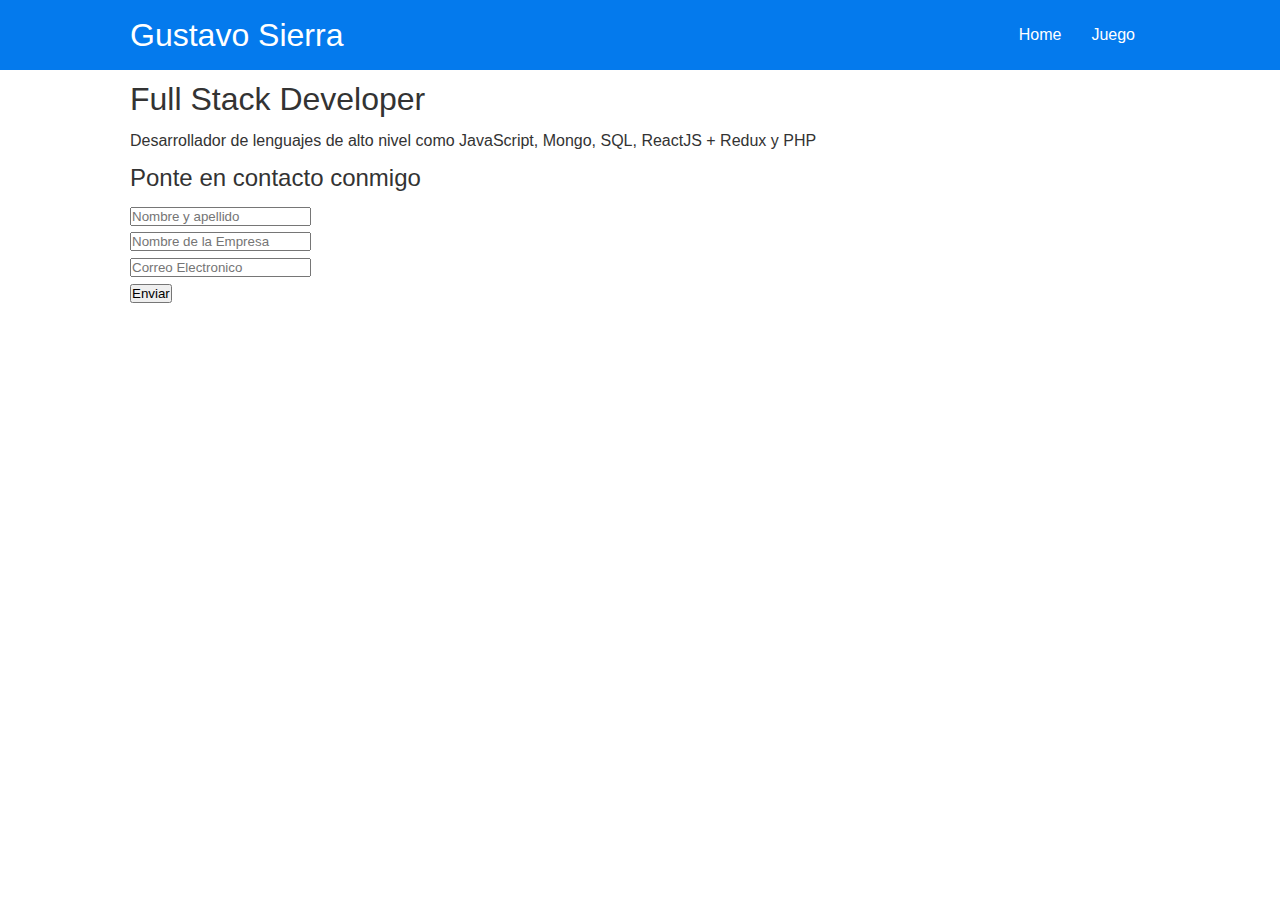
==== index.html @ 995e379f "Info nueva y primeros inputs, primera limpieza de css" ====
<!DOCTYPE html>
<html lang="en">
<head>
    <meta charset="UTF-8">
    <meta http-equiv="X-UA-Compatible" content="IE=edge">
    <meta name="viewport" content="width=device-width, initial-scale=1.0">
    <title>Web Personal Gustavo Sierra</title>
    <link rel="stylesheet" href="css/style.css" type="text/css">
</head>

<body>
    <div class="navbar">
        <div class="container flex">
            <h1 class="logo">Gustavo Sierra</h1>
            <nav>
                <ul>
                    <li><a href="index.html">Home</a></li>
                    <li><a href="juego.html">Juego</a></li>
                </ul>
            </nav>
        </div>
    </div>

    <section class="showcase">
        <div class="container grid">
            <div class="showcase-text">
                <h1>Full Stack Developer</h1>
                <p>Desarrollador de lenguajes de alto nivel como JavaScript, Mongo, SQL, ReactJS + Redux y PHP</p><a href="btn btn-outline"></a>
            </div>

            <div class="showcase-form card">
                <h2>Ponte en contacto conmigo</h2>
                <form>
                    <div class="form-control">
                        <input type="text" name="name" placeholder="Nombre y apellido" required>
                    </div>
                    <div class="form-control">
                        <input type="text" name="Empresa" placeholder="Nombre de la Empresa" required>
                    </div>
                    <div class="form-control">
                        <input type="email" name="email" placeholder="Correo Electronico" required> 
                    </div>
                    <input type="submit" value="Enviar" class="btn btn-primary">
                </form>
            </div>
        </div>
    </section>
</body>
</html>
---- css/style.css ----
* {
    box-sizing: border-box;
    padding: 0;
    margin: 0 ;
}
body{
    font-family: "lato", sans-serif;
    color: #333;
    line-height: 1.6;
}
ul{
    list-style-type: none;
}
a{
    text-decoration: none;
     color: #333;
}
h1, h2{
    font-weight: 300;
    line-height: 1.2;
    margin: 10px 0;
}
p{
    margin: 10px 0;
}
img{
    width: 100%;
}
/* Navbar */
.navbar{
    background-color: #047aed;
    color: white;
    height: 70px;
}
.navbar ul{
    display: flex;
}
.navbar .flex{
    justify-content: space-between ;
}
.navbar a{
    color: white;
    padding: 10px;
    margin: 0 5px;
}
.navbar a:hover{
    border-bottom:  2px white solid;
}
/* Utilidades */
.container{
    max-width: 1100px;
    margin: 0 auto;
    overflow: auto;
    padding: 0 40px;
}
.flex{
    display: flex;
    justify-content: center;
    align-items: center;
    height: 100%;
}
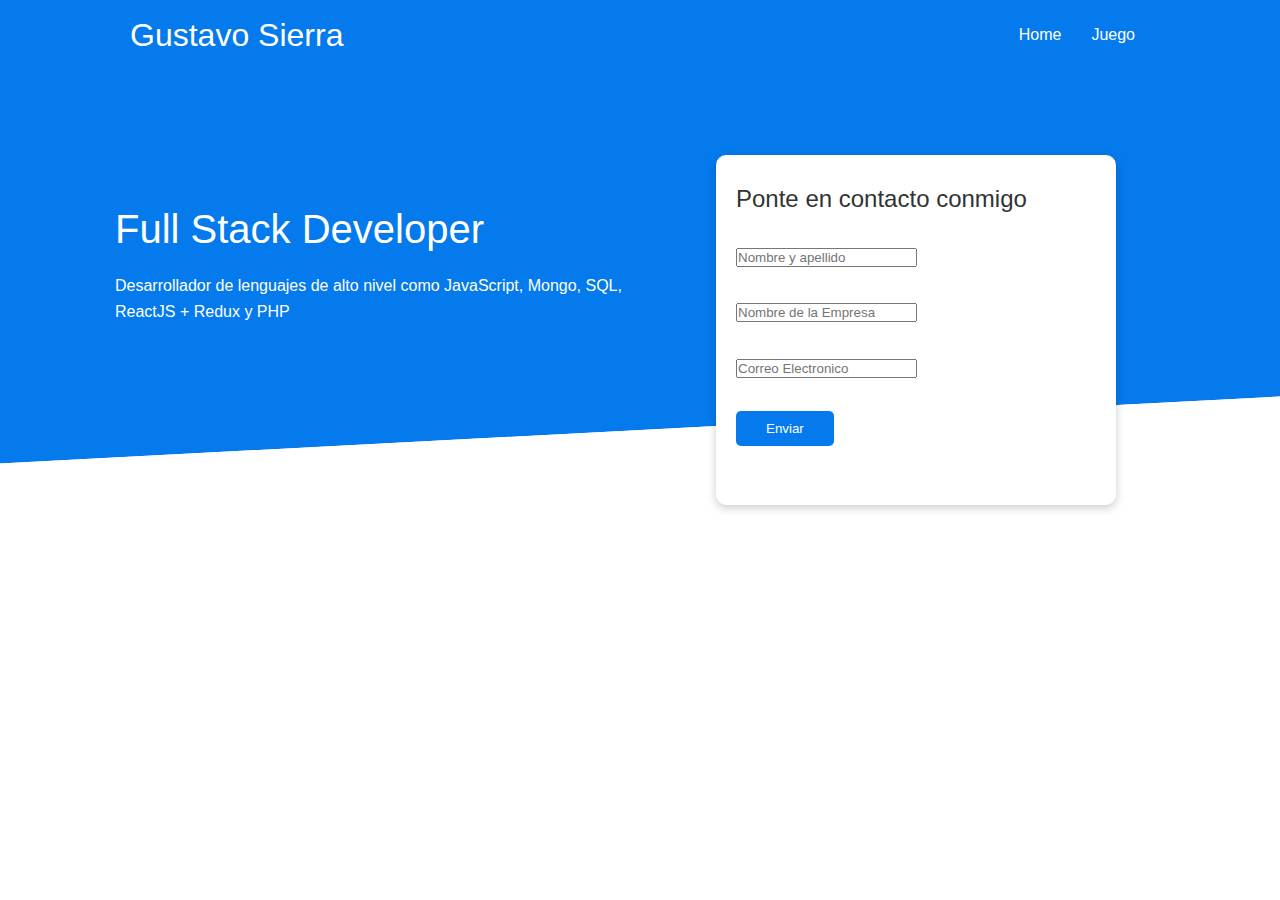
==== commit 56bc5430: "more css y creacion espacion para experiencia" ====
--- a/index.html
+++ b/index.html
@@ -45,5 +45,9 @@
             </div>
         </div>
     </section>
+
+    <section class="exp">
+        <div></div>
+    </section>
 </body>
 </html>--- a/css/style.css
+++ b/css/style.css
@@ -46,6 +46,57 @@
 .navbar a:hover{
     border-bottom:  2px white solid;
 }
+/* Showcase */
+.showcase{
+    height: 400px;
+    background-color: #047aed;
+    color: white;
+    position: relative;
+}
+.showcase h1{
+    font-size: 40px;
+}
+.showcase p{
+    margin: 20px 0;
+}
+.showcase .grid{
+    overflow: visible;
+    grid-template-columns: 55% 45%;
+    gap: 30px;
+}
+.showcase-form{
+    position: relative;
+    top: 60px;
+    height: 350px;
+    width: 400px;
+    padding: 40px;
+    z-index: 100;
+} 
+.showcase-form, .form-control{
+    margin: 30px 0; 
+}
+.showcase-form input[type="text"]
+.showcase-form input[type="email"]{
+    border: 0;
+    border-bottom: 1px solid #b4becb;
+    width: 100%;
+    padding: 3px;
+    font-size: 16px;
+}
+.showcase-form input:focus{
+    outline: none;
+}
+.showcase::before, .showcase::after{
+    content: "";
+    position: absolute;
+    height: 100px;
+    bottom: -60px;
+    right: 0;
+    left: 0;
+    background-color: white;
+    transform: skewY(-3deg);
+    -webkit-transform: skewY(-3deg);
+}
 /* Utilidades */
 .container{
     max-width: 1100px;
@@ -53,9 +104,41 @@
     overflow: auto;
     padding: 0 40px;
 }
+.card{
+    background-color: white;
+    color: #333;
+    border-radius: 10px;
+    box-shadow: 0 3px 10px rgba(0, 0, 0, 0.2);
+    padding: 20px;
+    margin: 10px;
+}
+.btn{
+    display: inline-block;
+    padding: 10px 30px;
+    cursor: pointer;
+    background-color: #047aed;
+    color: #fff;
+    border: none;
+    border-radius: 5px;
+}
+.btn-outline{
+    background-color: transparent;
+    border: 1px white solid;
+}
+.btn:hover{
+    transform: scale(0.98);
+}
 .flex{
     display: flex;
     justify-content: center;
     align-items: center;
     height: 100%;
 }
+.grid{
+    display: grid;
+    grid-template-columns: 1fr 1fr;
+    gap: 20px;
+    justify-content: center;
+    align-items: center;
+    height: 100%;
+}
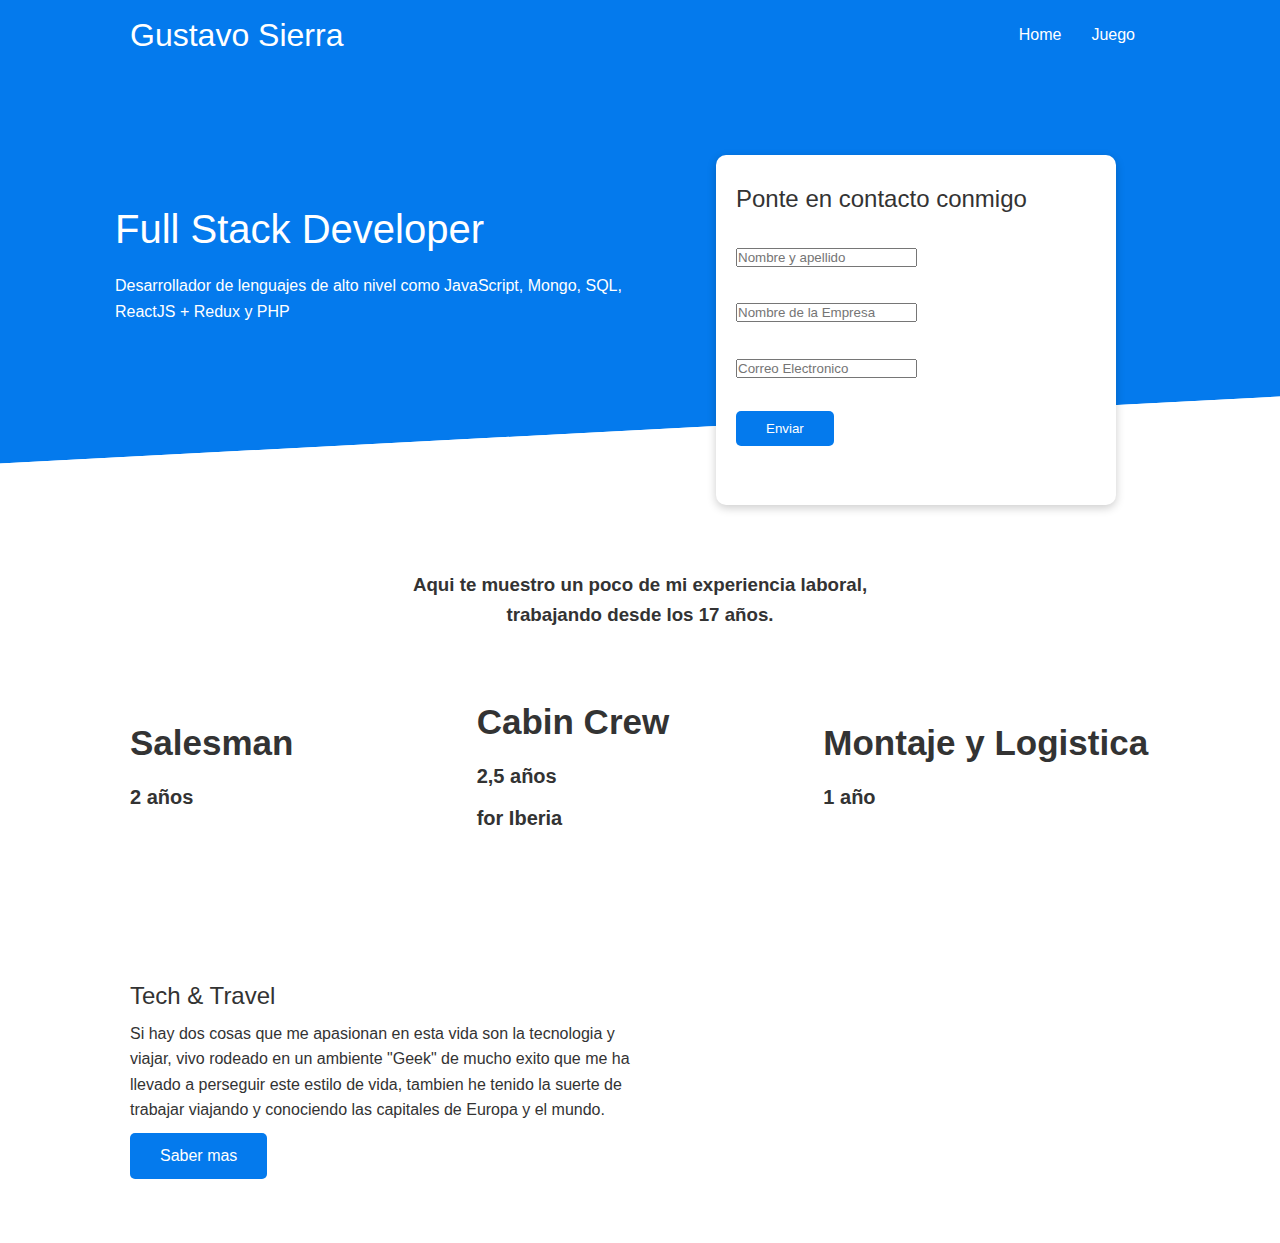
==== commit e1dcd9a9: "segunda y tercera section añadida, mas limpieza de css" ====
--- a/index.html
+++ b/index.html
@@ -4,7 +4,7 @@
     <meta charset="UTF-8">
     <meta http-equiv="X-UA-Compatible" content="IE=edge">
     <meta name="viewport" content="width=device-width, initial-scale=1.0">
-    <title>Web Personal Gustavo Sierra</title>
+    <title>Gustavo Sierra | Web Personal</title>
     <link rel="stylesheet" href="css/style.css" type="text/css">
 </head>
 
@@ -47,7 +47,38 @@
     </section>
 
     <section class="exp">
-        <div></div>
+        <div class="container">
+            <h3 class="exp-textocentral">
+                Aqui te muestro un poco de mi experiencia laboral, trabajando desde los 17 años.
+            </h3>
+
+            <div class="grid grid-3 textocentral">
+                <div>
+                    <h3>Salesman</h3>
+                    <p class="text-secondary">2 años</p>
+                </div>
+                <div><h3>Cabin Crew</h3>
+                    <p class="text-secondary">2,5 años</p>
+                    <p class="text-secondary">for Iberia</p>
+                </div>
+                <div><h3>Montaje y Logistica</h3>
+                    <p class="text-secondary">1 año</p>
+                </div>
+            </div>
+        </div>
+    </section>
+
+    <section class="cloud-medio">
+        <div class="container grid">
+            <div class="textocentral">
+                <h2 class="lg">Tech & Travel</h2>
+                <p class="parrafo-medio">
+                    Si hay dos cosas que me apasionan en esta vida son la tecnologia y viajar, vivo rodeado en un ambiente "Geek" de mucho exito que me ha llevado a perseguir este estilo de vida, tambien he tenido la suerte de trabajar viajando y conociendo las capitales de Europa y el mundo.
+                </p>
+                <a href="" class="btn btn-dark">Saber mas</a>
+            </div>
+             
+        </div>
     </section>
 </body>
 </html>--- a/css/style.css
+++ b/css/style.css
@@ -97,6 +97,10 @@
     transform: skewY(-3deg);
     -webkit-transform: skewY(-3deg);
 }
+/* Experiencia */
+.exp{
+    padding-top: 100px;
+}
 /* Utilidades */
 .container{
     max-width: 1100px;
@@ -128,6 +132,22 @@
 .btn:hover{
     transform: scale(0.98);
 }
+.exp-textocentral{
+    text-align: center;
+    margin: 1rem 0;
+    max-width: 500px;
+    margin: auto;
+}
+.textocentral{
+    margin: 4rem 0;
+}
+.exp .grid h3{
+    font-size: 35px;
+}
+.exp .grid p{
+    font-size: 20px;
+    font-weight: bold;
+}
 .flex{
     display: flex;
     justify-content: center;
@@ -142,3 +162,6 @@
     align-items: center;
     height: 100%;
 }
+.grid-3{
+    grid-template-columns: 1fr 1fr 1fr;
+}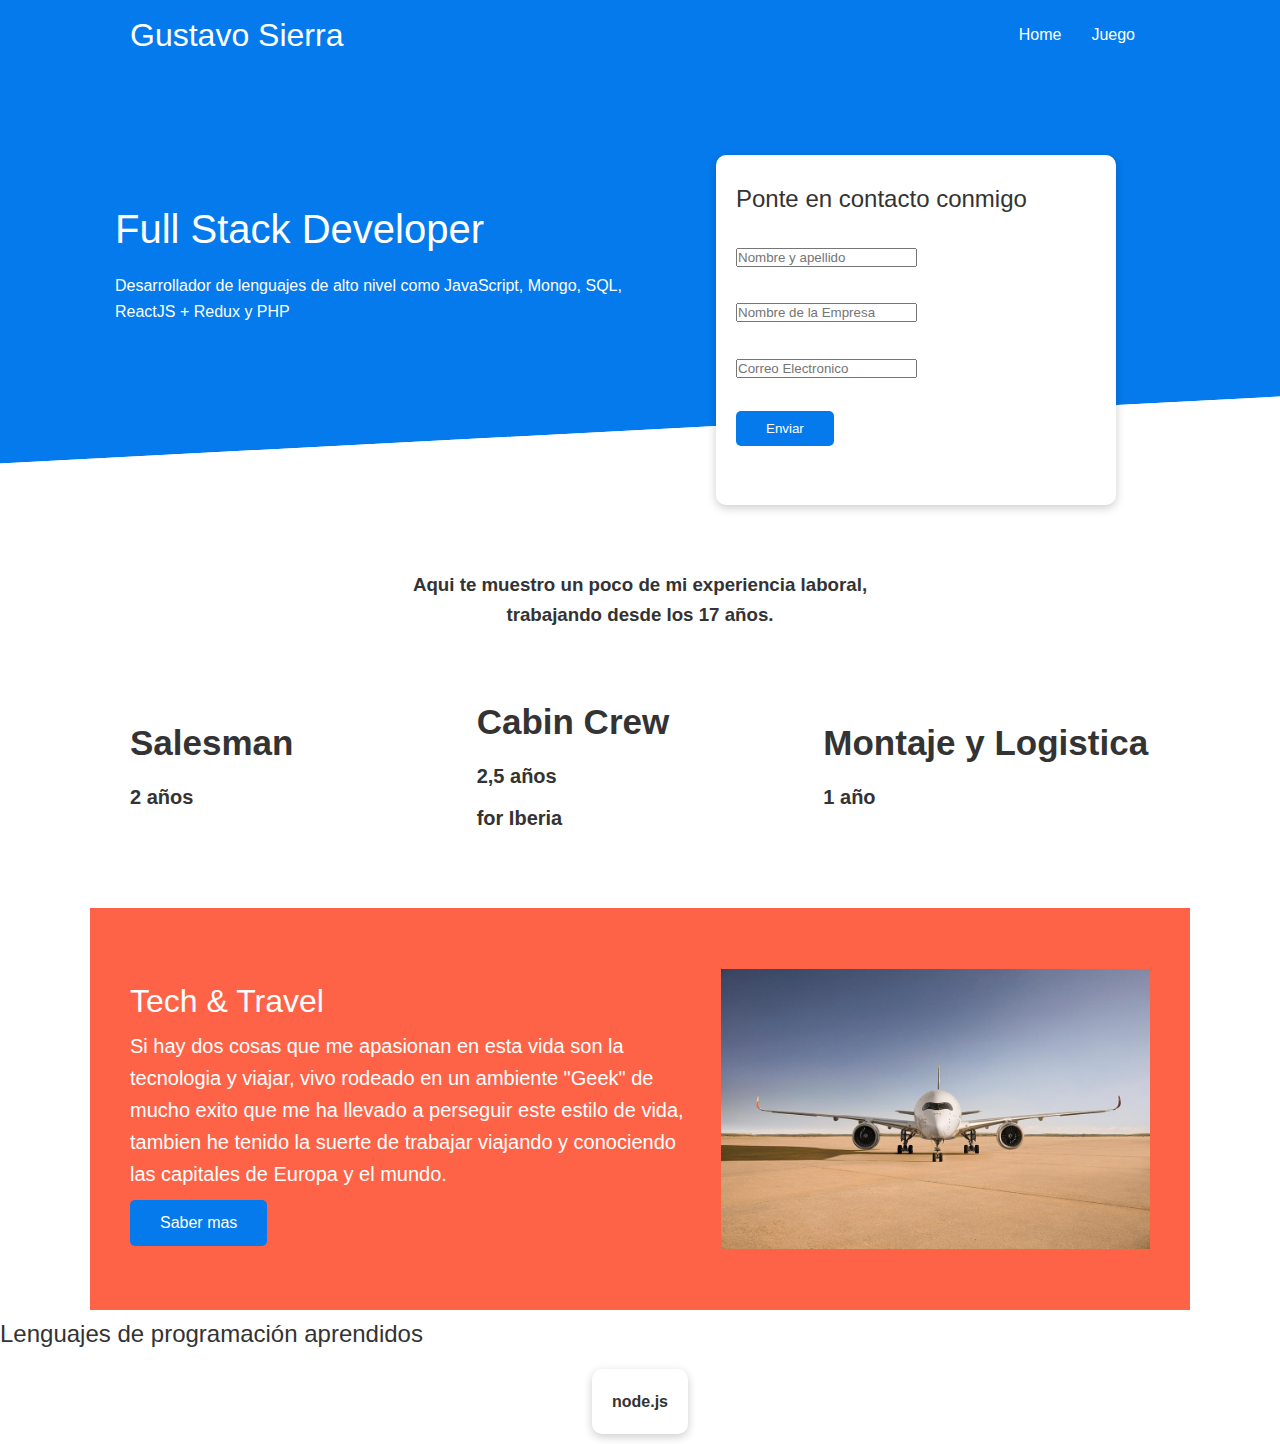
==== commit eb388a8d: "creacion carpeta images y empezando el final de la pagina" ====
--- a/index.html
+++ b/index.html
@@ -77,7 +77,18 @@
                 </p>
                 <a href="" class="btn btn-dark">Saber mas</a>
             </div>
-             
+             <img src="images/A350_2.jpeg" alt="airbus a350">
+        </div>
+    </section>
+
+    <section class="lenguajes">
+        <h2 class="textocentral-md">
+            Lenguajes de programación aprendidos
+        </h2>
+        <div class="container flex">
+            <div class="card">
+                <h4>node.js</h4>
+            </div>
         </div>
     </section>
 </body>
--- a/css/style.css
+++ b/css/style.css
@@ -101,6 +101,34 @@
 .exp{
     padding-top: 100px;
 }
+.exp-textocentral{
+    text-align: center;
+    margin: 1rem 0;
+    max-width: 500px;
+    margin: auto;
+}
+.textocentral{
+    margin: 4rem 0;
+}
+.exp .grid h3{
+    font-size: 35px;
+}
+.exp .grid p{
+    font-size: 20px;
+    font-weight: bold;
+}
+/* Cloud Central*/
+.cloud-medio .grid{
+    grid-template-columns: 4fr 3fr;
+    background-color: tomato;
+    color: white;
+}
+.parrafo-medio{
+    font-size: 20px;
+}
+.lg{
+    font-size: 2rem;
+}
 /* Utilidades */
 .container{
     max-width: 1100px;
@@ -132,22 +160,6 @@
 .btn:hover{
     transform: scale(0.98);
 }
-.exp-textocentral{
-    text-align: center;
-    margin: 1rem 0;
-    max-width: 500px;
-    margin: auto;
-}
-.textocentral{
-    margin: 4rem 0;
-}
-.exp .grid h3{
-    font-size: 35px;
-}
-.exp .grid p{
-    font-size: 20px;
-    font-weight: bold;
-}
 .flex{
     display: flex;
     justify-content: center;
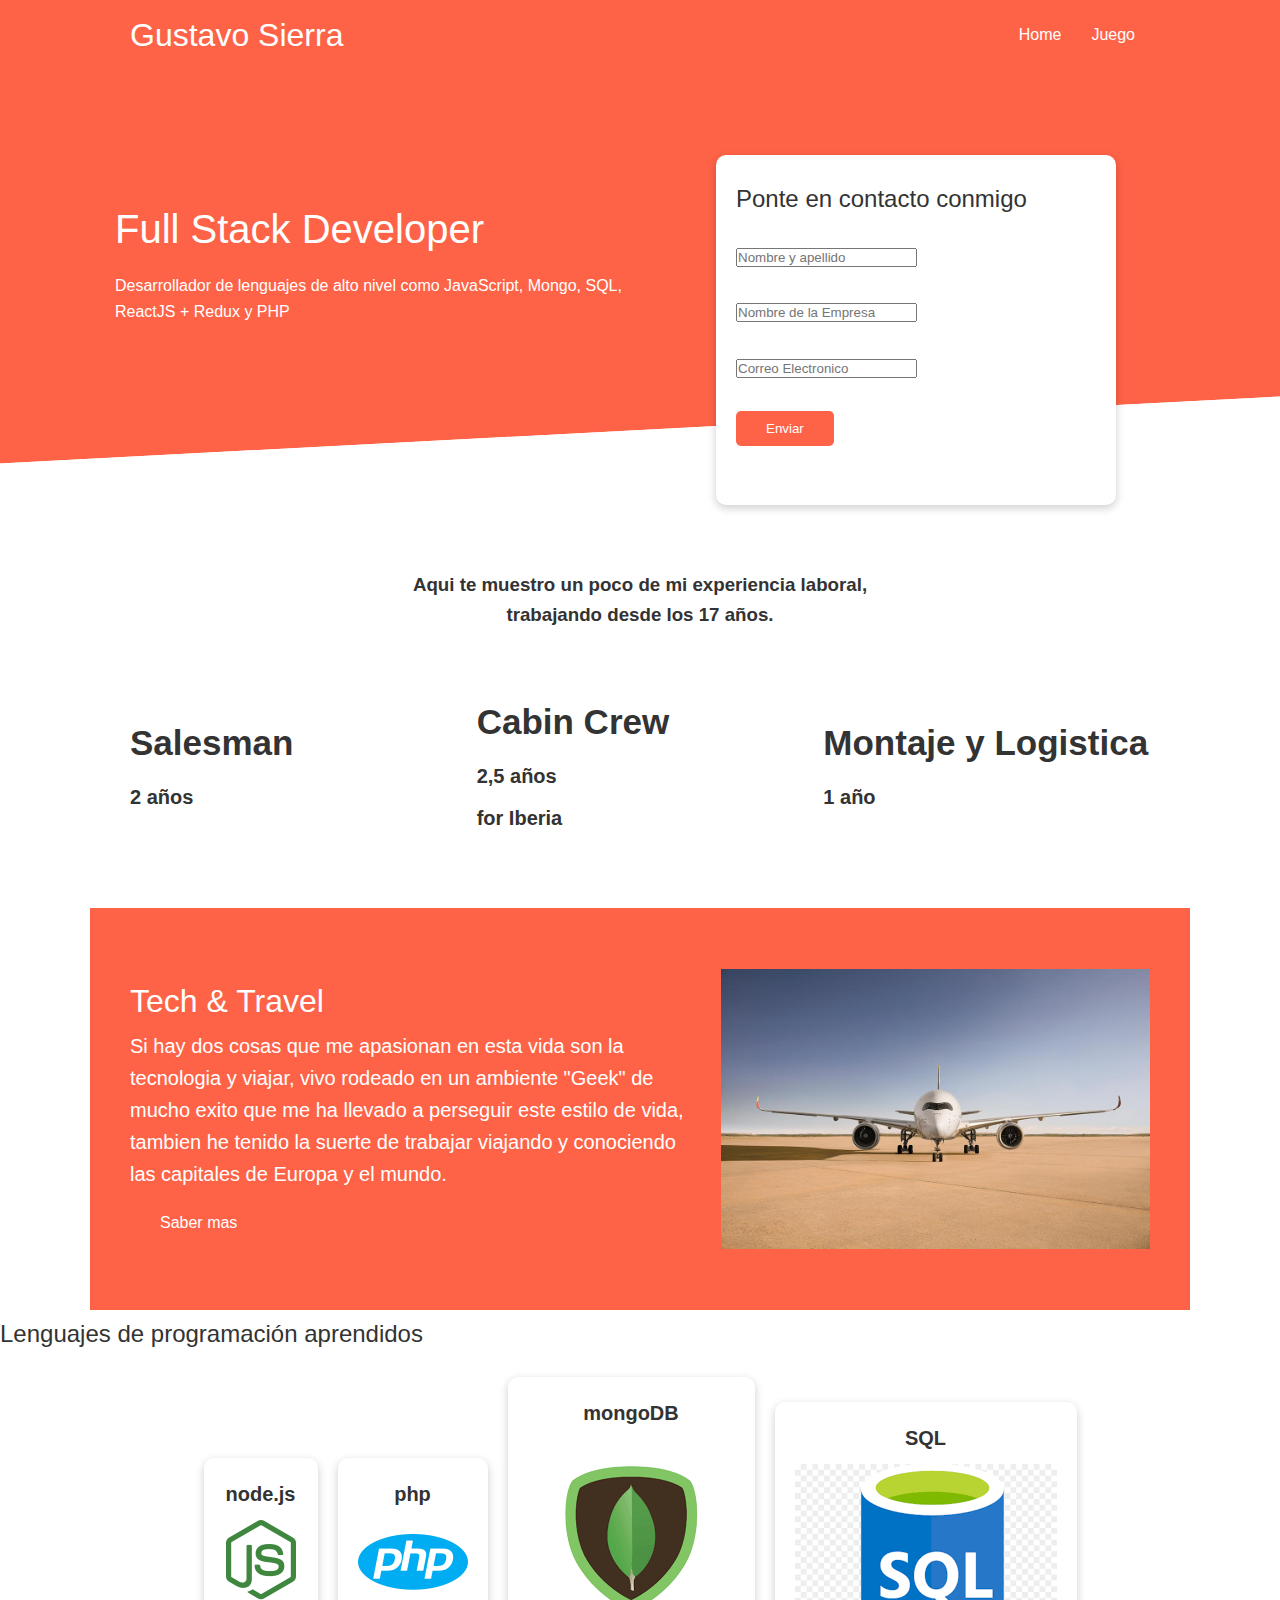
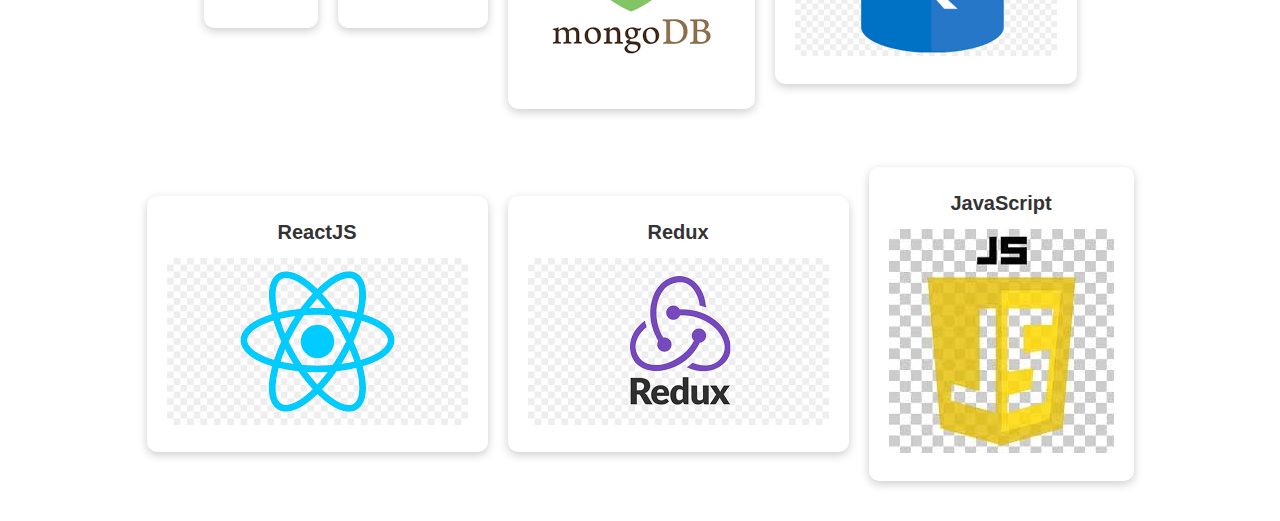
==== commit 6ef00d44: "changes to the images and cards" ====
--- a/index.html
+++ b/index.html
@@ -88,6 +88,31 @@
         <div class="container flex">
             <div class="card">
                 <h4>node.js</h4>
+                <img src="images/node-logo.png" alt="node logo">
+            </div>
+            <div class="card">
+                <h4>php</h4>
+                <img src="images/php-logo.png" alt="php logo">
+            </div>
+            <div class="card">
+                <h4>mongoDB</h4>
+                <img src="images/mongo-logo.png" alt="mongo logo">
+            </div>
+            <div class="card">
+                <h4>SQL</h4>
+                <img src="images/sql-logo.png" alt="sql logo">
+            </div>
+            <div class="card">
+                <h4>ReactJS</h4>
+                <img src="images/react-logo.png" alt="react logo">
+            </div>
+            <div class="card">
+                <h4>Redux</h4>
+                <img src="images/redux-logo.png" alt="reduc logo">
+            </div>
+            <div class="card">
+                <h4>JavaScript</h4>
+                <img src="images/js-logo.jpeg" alt="JavaScript logo">
             </div>
         </div>
     </section>
--- a/css/style.css
+++ b/css/style.css
@@ -28,7 +28,7 @@
 }
 /* Navbar */
 .navbar{
-    background-color: #047aed;
+    background-color: tomato;
     color: white;
     height: 70px;
 }
@@ -49,7 +49,7 @@
 /* Showcase */
 .showcase{
     height: 400px;
-    background-color: #047aed;
+    background-color: tomato;
     color: white;
     position: relative;
 }
@@ -129,6 +129,18 @@
 .lg{
     font-size: 2rem;
 }
+.lenguajes .flex{
+    flex-wrap: wrap;
+
+}
+.lenguajes .card{
+    text-align: center;
+    margin: 18px 10px 40px;
+}
+.lenguajes .card h4{
+    font-size: 20px;
+    margin-bottom: 10px;
+}
 /* Utilidades */
 .container{
     max-width: 1100px;
@@ -148,7 +160,7 @@
     display: inline-block;
     padding: 10px 30px;
     cursor: pointer;
-    background-color: #047aed;
+    background-color: tomato;
     color: #fff;
     border: none;
     border-radius: 5px;
@@ -176,4 +188,7 @@
 }
 .grid-3{
     grid-template-columns: 1fr 1fr 1fr;
-}+}
+img{
+    background: none;
+}
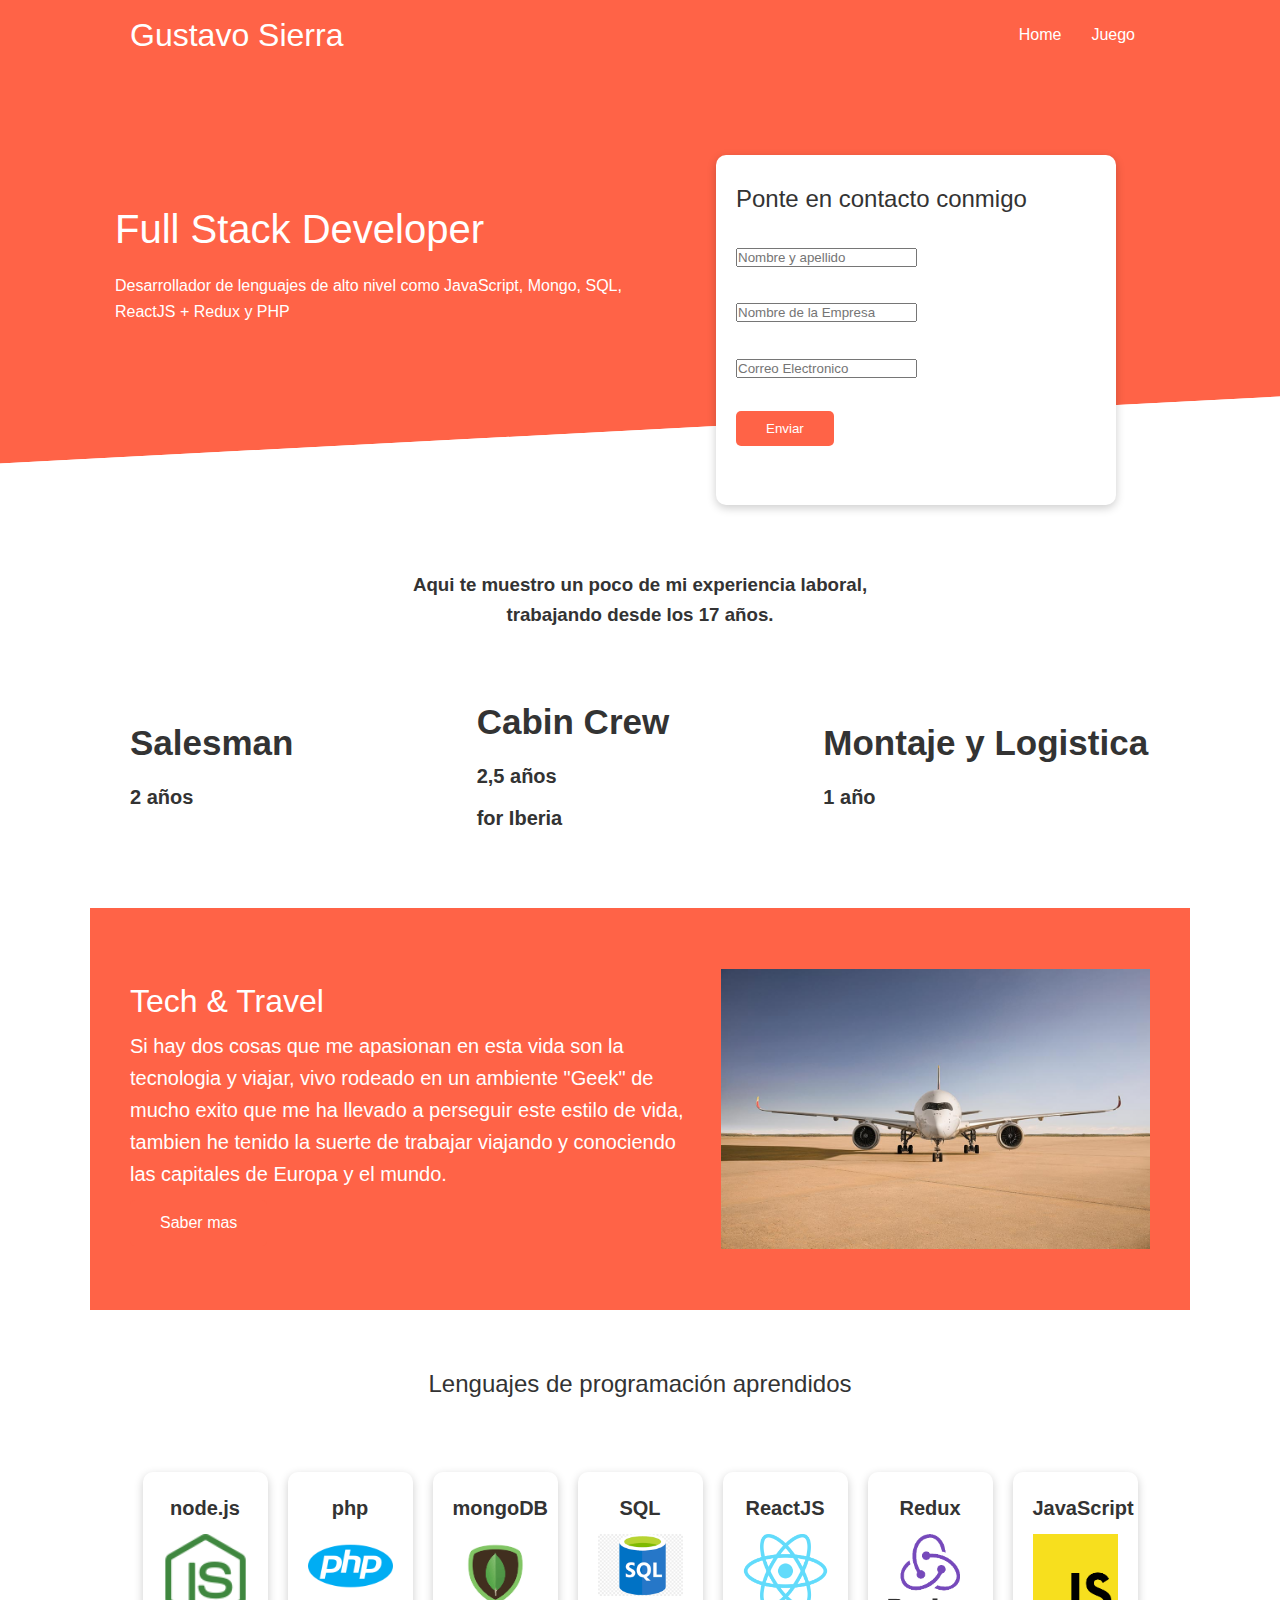
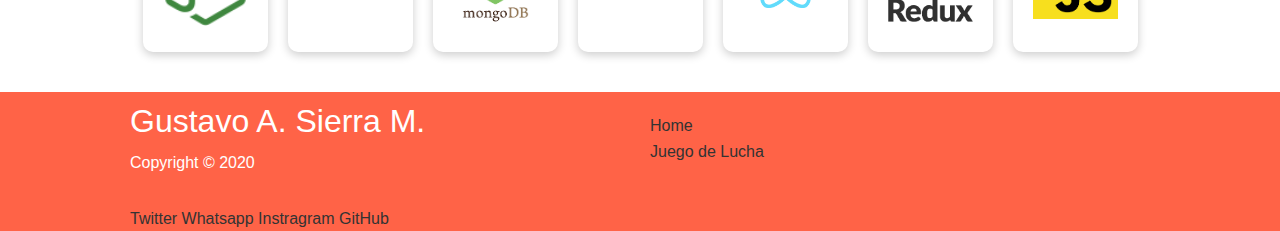
==== commit f2caf557: "Cambio de imagenes e implementacion de media querys" ====
--- a/index.html
+++ b/index.html
@@ -104,17 +104,39 @@
             </div>
             <div class="card">
                 <h4>ReactJS</h4>
-                <img src="images/react-logo.png" alt="react logo">
+                <img src="images/logoreact.png" alt="react logo">
             </div>
             <div class="card">
                 <h4>Redux</h4>
-                <img src="images/redux-logo.png" alt="reduc logo">
+                <img src="images/logoredux.png" alt="reduc logo">
             </div>
             <div class="card">
                 <h4>JavaScript</h4>
-                <img src="images/js-logo.jpeg" alt="JavaScript logo">
+                <img src="images/jslogo.png" alt="JavaScript logo">
             </div>
         </div>
     </section>
+
+
+    <footer>
+        <div class="container grid">
+            <div>
+                <h1>Gustavo A. Sierra M.</h1>
+                <p>Copyright &copy; 2020</p>
+            </div>
+            <nav>
+                <ul>
+                    <li><a href="index.html">Home</a></li>
+                    <li><a href="juego.html">Juego de Lucha </a></li>
+                </ul>
+            </nav>
+            <div class="social"> 
+                <a href="#">Twitter</a>
+                <a href="#">Whatsapp</a>
+                <a href="#">Instragram</a>
+                <a href="#">GitHub</a>
+            </div>
+        </div>
+    </footer>
 </body>
 </html>--- a/css/style.css
+++ b/css/style.css
@@ -130,16 +130,31 @@
     font-size: 2rem;
 }
 .lenguajes .flex{
-    flex-wrap: wrap;
-
+   display: flex;
+   flex-wrap: wrap;
 }
 .lenguajes .card{
     text-align: center;
     margin: 18px 10px 40px;
+    width: 125px;
+    height: 180px;
+    transition: transform 0.2s ease-in;
 }
 .lenguajes .card h4{
     font-size: 20px;
     margin-bottom: 10px;
+}
+.lenguajes .card:hover{
+    transform: translateY(-15px);
+}
+.textocentral-md{
+    text-align: center;
+    padding-top: 50px;
+    padding-bottom: 45px;
+}
+footer{
+    background: tomato;
+    color: white;
 }
 /* Utilidades */
 .container{
@@ -189,6 +204,31 @@
 .grid-3{
     grid-template-columns: 1fr 1fr 1fr;
 }
-img{
-    background: none;
-}
+
+/*Tablet*/
+
+@media(max-width: 768px){
+    .grid,
+    .showcase .grid,
+    .exp .grid,
+    .cloud-medio .grid{
+        grid-template-columns: 1fr;
+        grid-template-rows: 1fr;
+    }
+}
+        
+
+/*Movil*/
+
+@media(max-widht: 500px){
+    .navbar{
+        height: 110px;
+    }
+    .navbar .flex{
+        flex-direction: column;
+    }
+    .navbar ul{
+        padding: 10px;
+        background-color: rgba(0, 0, 0, 0.1);
+    }
+}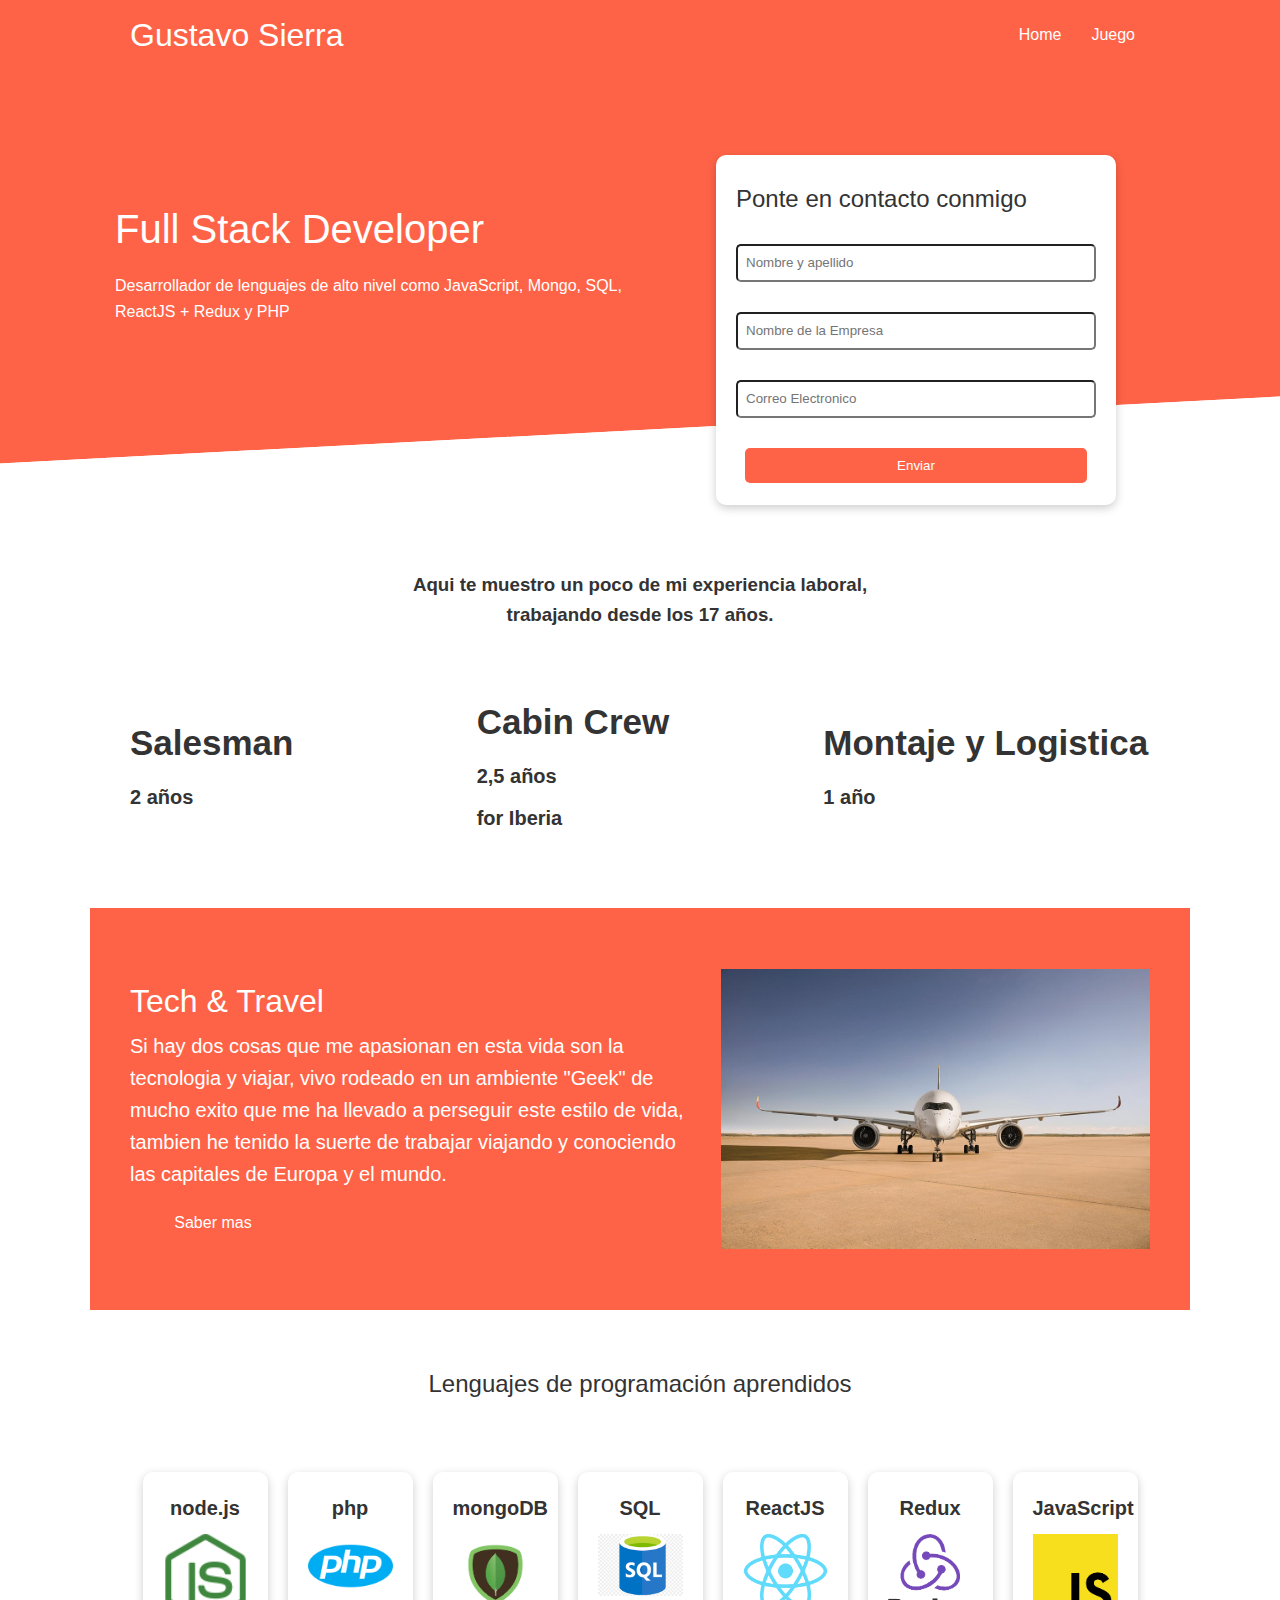
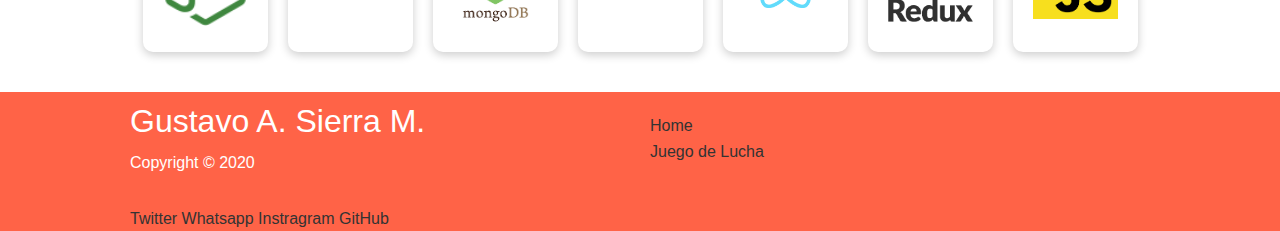
==== commit 7770291c: "changes to the  css" ====
--- a/index.html
+++ b/index.html
@@ -40,7 +40,7 @@
                     <div class="form-control">
                         <input type="email" name="email" placeholder="Correo Electronico" required> 
                     </div>
-                    <input type="submit" value="Enviar" class="btn btn-primary">
+                    <button type="submit" class="btn btn-primary">Enviar</button>
                 </form>
             </div>
         </div>
--- a/css/style.css
+++ b/css/style.css
@@ -86,6 +86,12 @@
 .showcase-form input:focus{
     outline: none;
 }
+.form-control input{
+    width: 100%;
+    border-radius: 5px;
+    padding: 0 8px;
+    line-height: 34px;
+}
 .showcase::before, .showcase::after{
     content: "";
     position: absolute;
@@ -157,6 +163,7 @@
     color: white;
 }
 /* Utilidades */
+
 .container{
     max-width: 1100px;
     margin: 0 auto;
@@ -172,13 +179,15 @@
     margin: 10px;
 }
 .btn{
-    display: inline-block;
+    display: block;
     padding: 10px 30px;
     cursor: pointer;
     background-color: tomato;
     color: #fff;
     border: none;
     border-radius: 5px;
+    width: 95%;
+    margin: auto;
 }
 .btn-outline{
     background-color: transparent;
@@ -215,6 +224,17 @@
         grid-template-columns: 1fr;
         grid-template-rows: 1fr;
     }
+    .showcase{
+        height: auto;
+    }
+    .showcase-text{
+        text-align: center;
+        margin-top: 40px;
+    }
+    .showcase-form{
+        justify-self: center;
+        margin: auto;
+    }
 }
         
 
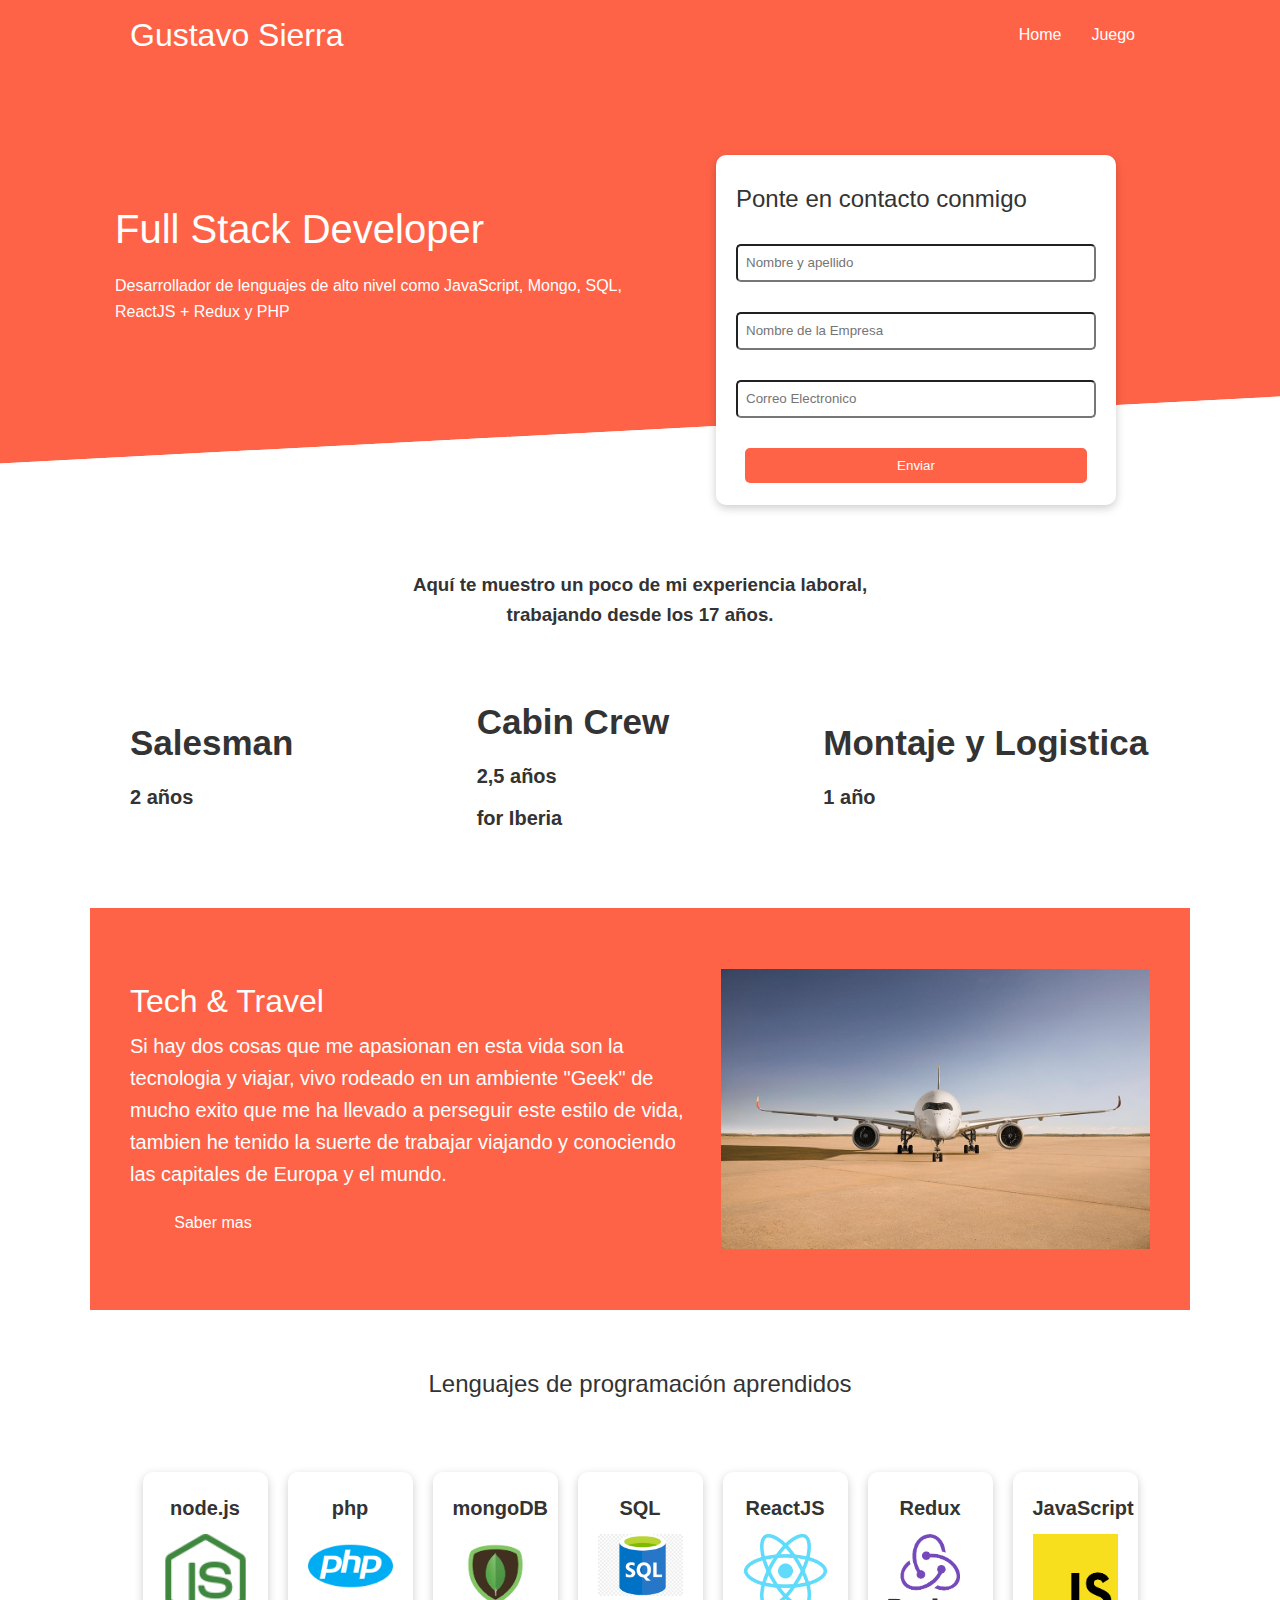
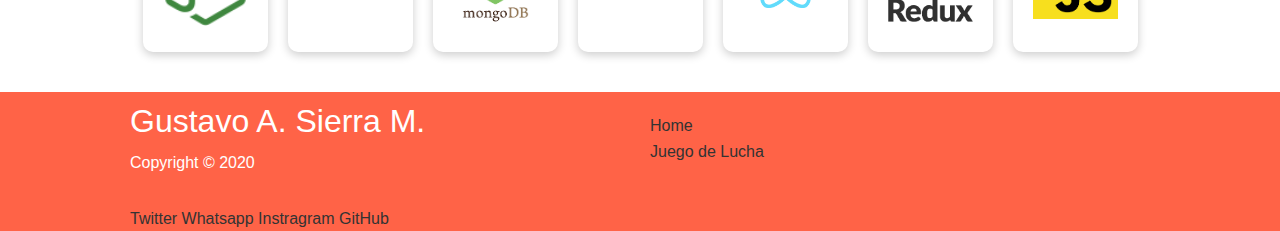
==== commit 98f81516: "detalles ortograficos en los htmls" ====
--- a/index.html
+++ b/index.html
@@ -49,7 +49,7 @@
     <section class="exp">
         <div class="container">
             <h3 class="exp-textocentral">
-                Aqui te muestro un poco de mi experiencia laboral, trabajando desde los 17 años.
+                Aquí te muestro un poco de mi experiencia laboral, trabajando desde los 17 años.
             </h3>
 
             <div class="grid grid-3 textocentral">
